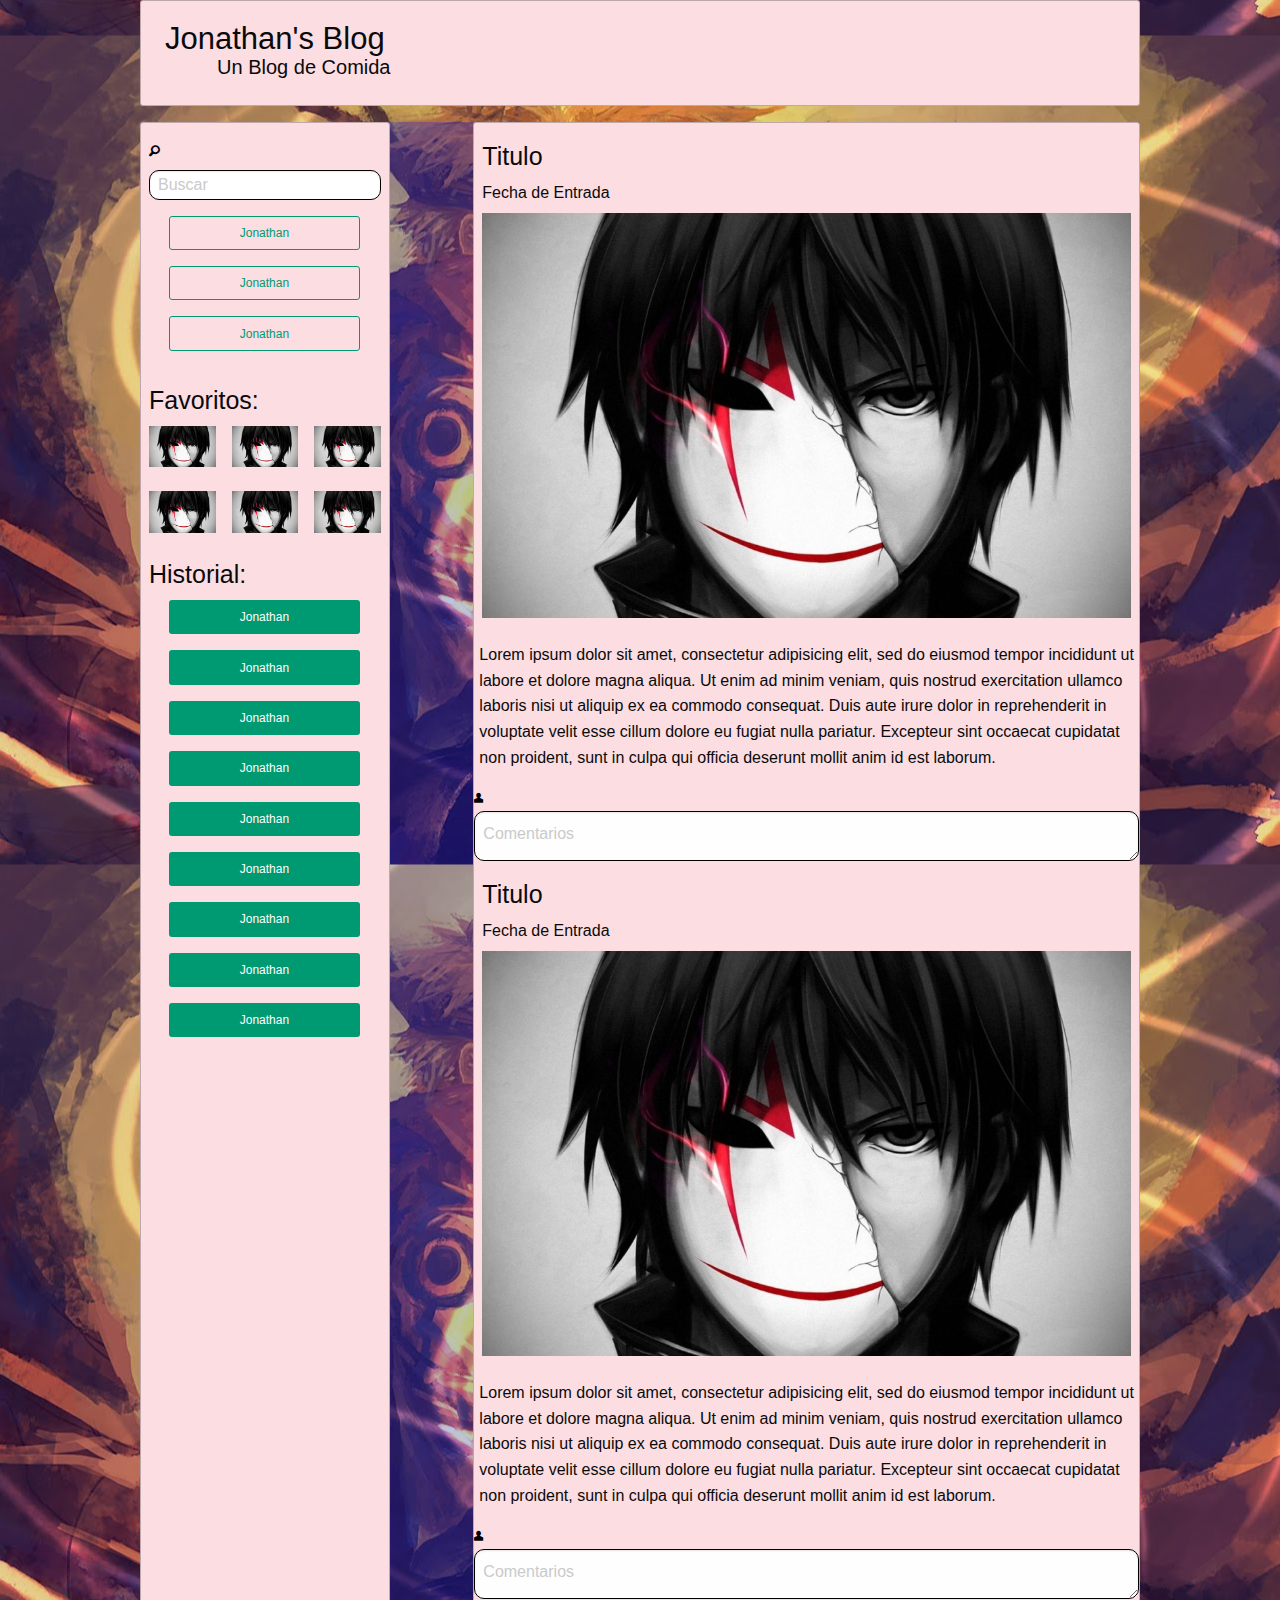
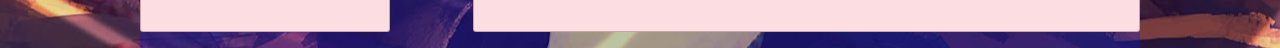
==== Segunda Pag/index.html @ b01bcc91 "Arreglos de Primera y Comienzo de segunda" ====
<!DOCTYPE html>
<html>
  <head>
    <meta charset="utf-8">
    <title>Blog de Gastronomia</title>
    <link rel="stylesheet" href="css/foundation.min.css" media="screen" charset="utf-8">
    <link rel="stylesheet" href="foundation-icons/foundation-icons.css" media="screen" charset="utf-8">
    <link rel="stylesheet" href="css/home.css" media="screen" charset="utf-8">
  </head>
  <body class="body-pag2">

    <div class="row f1 callout primary">
        <div class="column large-3 medium-12 small-12 nombre">
          <h3>Jonathan's Blog</h3>
          <h5>Un Blog de Comida</h5>
        </div>
        <div class="column large-8 hide-for-small-medium large-offset-1"></div>
    </div>    <!-- c ROW -->
<!-- Header -->
<!-- Contenido principal -->
    <div class="row principal cont f1">
<!-- Barra Izquierda -->
      <div class="column medium-3 large-3 principal callout primary hide-for-small-only">
<!-- Buscar -->
        <div class="row 2">
          <div class="column small-12 busqueda">
              <form>
                 <label for="text">
                   <a href="#"><i class="fi-magnifying-glass"></i></a>
                   <input type="search" placeholder="Buscar" class="buscar ">
                 </label>
              </form>
          </div> <!-- c COLUMN SMALL-12 BUSQUEDA -->
        </div> <!-- c ROW 2 -->
<!-- 1ra lista de botones -->
        <div class="row">
          <div class="column small-12">
            <ul>
              <li><a href="#" class="hollow success small button">Jonathan</a></li>
              <li><a href="#" class="hollow success small button">Jonathan</a></li>
              <li><a href="#" class="hollow success small button">Jonathan</a></li>
            </ul>
          </div>
        </div>
<!-- Imagenes Favotirtos -->
            <div class="row ">
              <div class="column small-12 ">
                <h4>Favoritos:</h4>
              </div>
            </div>
<!-- img -->
            <div class="row image ">
              <div class="column small-12">
                <div class="row">
                  <div class="column small-4">
                    <img src="img/anime 1.jpg" alt="">
                  </div>
                  <div class="column small-4">
                    <img src="img/anime 1.jpg" alt="">
                  </div>
                  <div class="column small-4">
                    <img src="img/anime 1.jpg" alt="">
                  </div>
                </div><br>
<!-- img 2 -->
                <div class="row">
                  <div class="column small-4">
                    <img src="img/anime 1.jpg" alt="">
                  </div>
                  <div class="column small-4">
                    <img src="img/anime 1.jpg" alt="">
                  </div>
                  <div class="column small-4">
                    <img src="img/anime 1.jpg" alt="">
                  </div>
                </div>


              </div>
            </div><br><!-- c ROW IMAGE -->
<!-- Historial -->
            <div class="row historia">
              <div class="column small-12">
                <h4>Historial:</h4>
              </div>
            </div>
<!-- 2da lista de botones -->
            <div class="row">
              <div class="column small-12">
                <ul class="historial">
                  <li><a href="#" class="success small button">Jonathan</a></li>
                  <li><a href="#" class="success small button">Jonathan</a></li>
                  <li><a href="#" class="success small  button">Jonathan</a></li>
                  <li><a href="#" class="success small button">Jonathan</a></li>
                  <li><a href="#" class="success small button">Jonathan</a></li>
                  <li><a href="#" class="success small button">Jonathan</a></li>
                  <li><a href="#" class="success small button">Jonathan</a></li>
                  <li><a href="#" class="success small button">Jonathan</a></li>
                  <li><a href="#" class="success small button">Jonathan</a></li>
                </ul>
              </div>
            </div>
      </div><!-- c COLUMN SMALL-3 PRINCIPAL -->



<!--Barra Derecha -->
      <div class="column small-12 medium-8 large-8 large-offset-1 callout primary">
          <h4>Titulo</h4>
          <h6>Fecha de Entrada</h6>
          <div class="row noticia 1">
            <div class="column small-12">
              <img src="img/anime 1.jpg" alt="">
            </div>
          </div><br>
          <div class="row">
            <p>Lorem ipsum dolor sit amet, consectetur adipisicing elit, sed do eiusmod tempor incididunt ut labore et dolore magna aliqua. Ut enim ad minim veniam, quis nostrud exercitation ullamco laboris nisi ut aliquip ex ea commodo consequat. Duis aute irure dolor in reprehenderit in voluptate velit esse cillum dolore eu fugiat nulla pariatur. Excepteur sint occaecat cupidatat non proident, sunt in culpa qui officia deserunt mollit anim id est laborum.</p>
          </div>
          <div class="row comentario">
            <form >
              <label for="text">
                  <a href="#"><i class="fi-torso"></i></a>
                  <textarea name="name" rows="1" cols="70" placeholder="Comentarios"></textarea>
              </label>
            </form>
          </div>

          <h4>Titulo</h4>
          <h6>Fecha de Entrada</h6>
          <div class="row noticia 1">
            <div class="column small-12">
              <img src="img/anime 1.jpg" alt="">
            </div>
          </div><br>
          <div class="row">
            <p>Lorem ipsum dolor sit amet, consectetur adipisicing elit, sed do eiusmod tempor incididunt ut labore et dolore magna aliqua. Ut enim ad minim veniam, quis nostrud exercitation ullamco laboris nisi ut aliquip ex ea commodo consequat. Duis aute irure dolor in reprehenderit in voluptate velit esse cillum dolore eu fugiat nulla pariatur. Excepteur sint occaecat cupidatat non proident, sunt in culpa qui officia deserunt mollit anim id est laborum.</p>
          </div>
          <div class="row comentario">
            <form >
              <label for="text">
                  <a href="#"><i class="fi-torso"></i></a>
                  <textarea name="name" rows="1" cols="70" placeholder="Comentarios"></textarea>
              </label>
            </form>
          </div>





      </div><!-- c COLUMN SAMALL-8 SMALL-OFFSET-1 -->


    </div><!-- c ROW PRINCIPAL CONT -->














    <script src="js/jquery.js"></script>
    <script src="js/what-input.js"></script>
    <script src="js/foundation.min.js" charset="utf-8"></script>
    <script src="js/home.js" charset="utf-8"></script>
    </div>
  </body>
</html>
---- Segunda Pag/css/home.css ----
body{
  background: url(../img/anime.jpg);
  background-repeat:n
  background-size: cover;
  background-position: center center;
  width: 100%;
  height: 100%
}
.f1{
  background-color: rgba(0, 25, 255, 0.25);
}
h5{
  text-align: right;
  margin-top: -15px;
}
.buscar{
  border: solid black 1px;
  border-radius: 10px;
  background-color: white;
  height: 30px;
  float: right;
  margin-top: 5px;
}
i{
  color: black;
}
ul{
  list-style: none;
}
li a{
  width: 90%;

}
.historia li a{
  width: 90%;
  height: 30px;
  text-align: left;
}
textarea{
  float: right;
  border-radius: 10px;
  border: 1px black solid;
}
p{
  margin-left: 5px;
}
@media (max-width: 1024px){
  .nombre h3{
    text-align: center;
    font-size: 30px;
  }

}
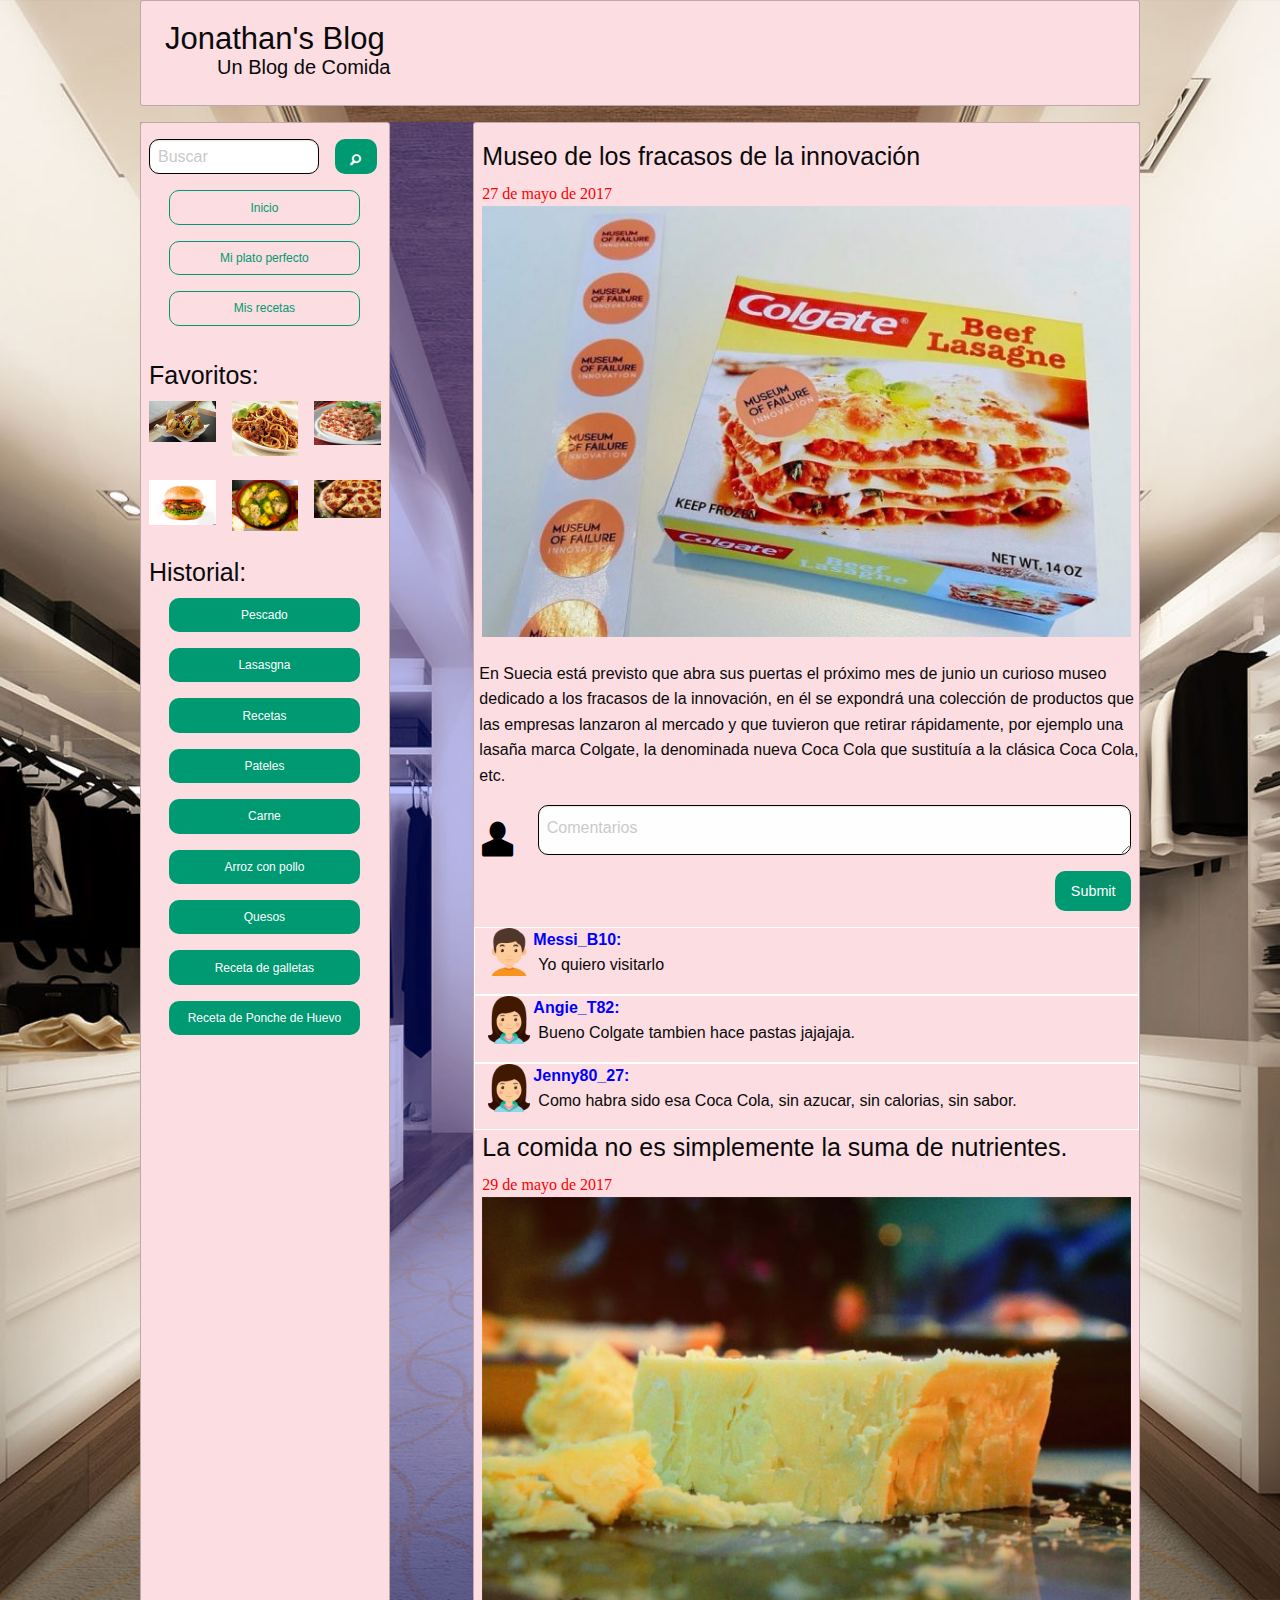
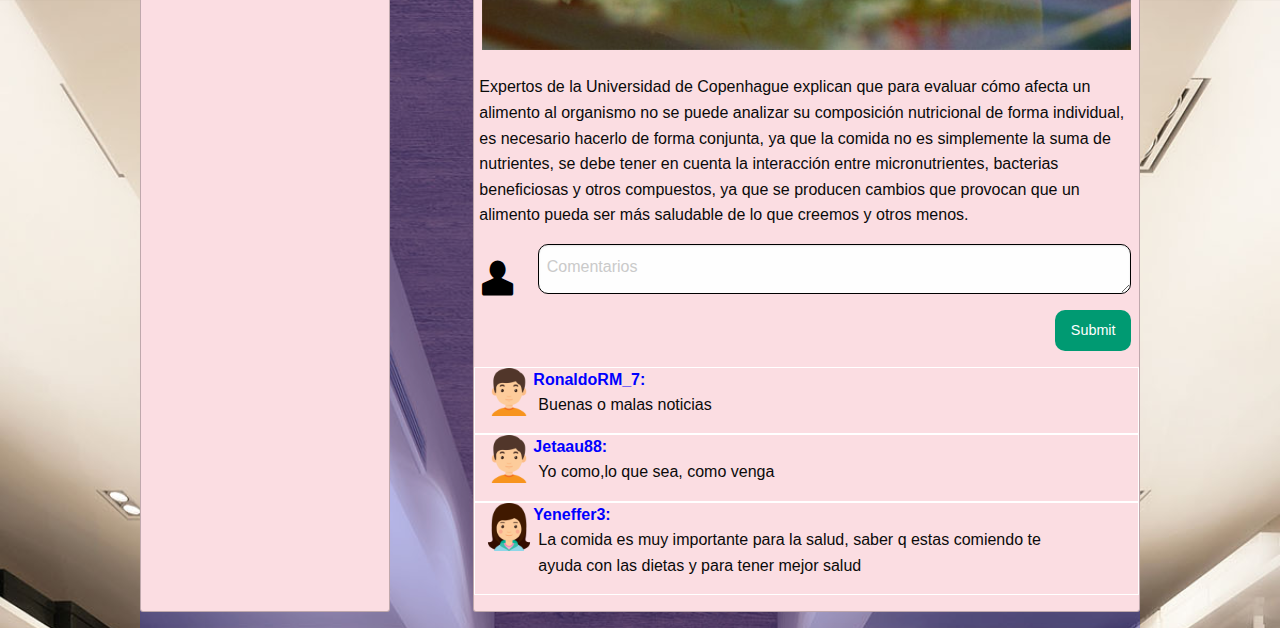
==== commit 9f379fcf: "Arreglo todo" ====
--- a/Segunda Pag/index.html
+++ b/Segunda Pag/index.html
@@ -5,9 +5,9 @@
     <title>Blog de Gastronomia</title>
     <link rel="stylesheet" href="css/foundation.min.css" media="screen" charset="utf-8">
     <link rel="stylesheet" href="foundation-icons/foundation-icons.css" media="screen" charset="utf-8">
-    <link rel="stylesheet" href="css/home.css" media="screen" charset="utf-8">
+    <link rel="stylesheet" href="css/estilos.css" media="screen" charset="utf-8">
   </head>
-  <body class="body-pag2">
+  <body class="gastronomia">
 
     <div class="row f1 callout primary">
         <div class="column large-3 medium-12 small-12 nombre">
@@ -23,22 +23,26 @@
       <div class="column medium-3 large-3 principal callout primary hide-for-small-only">
 <!-- Buscar -->
         <div class="row 2">
-          <div class="column small-12 busqueda">
+          <div class="column small-9 busqueda">
               <form>
                  <label for="text">
-                   <a href="#"><i class="fi-magnifying-glass"></i></a>
-                   <input type="search" placeholder="Buscar" class="buscar ">
+                   <input type="search" placeholder="Buscar" class="buscar">
                  </label>
               </form>
           </div> <!-- c COLUMN SMALL-12 BUSQUEDA -->
+          <div class="column small 3">
+            <a href="index.html"><button type="submit" class="success button postfix float-left" name="search_submit" value="Search">
+                  <i class="fi-magnifying-glass"></i>
+            </button></a>
+          </div>
         </div> <!-- c ROW 2 -->
 <!-- 1ra lista de botones -->
         <div class="row">
           <div class="column small-12">
             <ul>
-              <li><a href="#" class="hollow success small button">Jonathan</a></li>
-              <li><a href="#" class="hollow success small button">Jonathan</a></li>
-              <li><a href="#" class="hollow success small button">Jonathan</a></li>
+              <li><a href="#" class="hollow success small button">Inicio</a></li>
+              <li><a href="#" class="hollow success small button">Mi plato perfecto</a></li>
+              <li><a href="#" class="hollow success small button">Mis recetas</a></li>
             </ul>
           </div>
         </div>
@@ -50,28 +54,28 @@
             </div>
 <!-- img -->
             <div class="row image ">
-              <div class="column small-12">
+              <div class="column small-12 medium-12 large-12">
                 <div class="row">
                   <div class="column small-4">
-                    <img src="img/anime 1.jpg" alt="">
-                  </div>
-                  <div class="column small-4">
-                    <img src="img/anime 1.jpg" alt="">
-                  </div>
-                  <div class="column small-4">
-                    <img src="img/anime 1.jpg" alt="">
+                    <img src="img/helado.jpg" title="Helado"alt="">
+                  </div>
+                  <div class="column small-4">
+                    <img src="img/carnemolida.jpg" title="Sapgethi"alt="">
+                  </div>
+                  <div class="column small-4">
+                    <img src="img/lasagna.jpg" title="Lasagna"alt="">
                   </div>
                 </div><br>
 <!-- img 2 -->
                 <div class="row">
                   <div class="column small-4">
-                    <img src="img/anime 1.jpg" alt="">
-                  </div>
-                  <div class="column small-4">
-                    <img src="img/anime 1.jpg" alt="">
-                  </div>
-                  <div class="column small-4">
-                    <img src="img/anime 1.jpg" alt="">
+                    <img src="img/hamburger.jpg" title="Hamburguesa"alt="">
+                  </div>
+                  <div class="column small-4">
+                    <img src="img/sancocho.jpg" title="Sancocho Panameño"alt="">
+                  </div>
+                  <div class="column small-4">
+                    <img src="img/pizza.jpg" title="Pizza" alt="">
                   </div>
                 </div>
 
@@ -88,15 +92,15 @@
             <div class="row">
               <div class="column small-12">
                 <ul class="historial">
-                  <li><a href="#" class="success small button">Jonathan</a></li>
-                  <li><a href="#" class="success small button">Jonathan</a></li>
-                  <li><a href="#" class="success small  button">Jonathan</a></li>
-                  <li><a href="#" class="success small button">Jonathan</a></li>
-                  <li><a href="#" class="success small button">Jonathan</a></li>
-                  <li><a href="#" class="success small button">Jonathan</a></li>
-                  <li><a href="#" class="success small button">Jonathan</a></li>
-                  <li><a href="#" class="success small button">Jonathan</a></li>
-                  <li><a href="#" class="success small button">Jonathan</a></li>
+                  <li><a href="#" class="success small button">Pescado</a></li>
+                  <li><a href="#" class="success small button">Lasasgna</a></li>
+                  <li><a href="#" class="success small button">Recetas</a></li>
+                  <li><a href="#" class="success small button">Pateles</a></li>
+                  <li><a href="#" class="success small button">Carne</a></li>
+                  <li><a href="#" class="success small button">Arroz con pollo</a></li>
+                  <li><a href="#" class="success small button">Quesos</a></li>
+                  <li><a href="#" class="success small button">Receta de galletas</a></li>
+                  <li><a href="#" class="success small button">Receta de Ponche de Huevo</a></li>
                 </ul>
               </div>
             </div>
@@ -106,43 +110,113 @@
 
 <!--Barra Derecha -->
       <div class="column small-12 medium-8 large-8 large-offset-1 callout primary">
-          <h4>Titulo</h4>
-          <h6>Fecha de Entrada</h6>
+          <h4>Museo de los fracasos de la innovación</h4>
+          <span class="fecha">27 de mayo de 2017</span>
           <div class="row noticia 1">
             <div class="column small-12">
-              <img src="img/anime 1.jpg" alt="">
+              <img src="img/noti1.jpg" alt="">
             </div>
           </div><br>
           <div class="row">
-            <p>Lorem ipsum dolor sit amet, consectetur adipisicing elit, sed do eiusmod tempor incididunt ut labore et dolore magna aliqua. Ut enim ad minim veniam, quis nostrud exercitation ullamco laboris nisi ut aliquip ex ea commodo consequat. Duis aute irure dolor in reprehenderit in voluptate velit esse cillum dolore eu fugiat nulla pariatur. Excepteur sint occaecat cupidatat non proident, sunt in culpa qui officia deserunt mollit anim id est laborum.</p>
-          </div>
-          <div class="row comentario">
-            <form >
-              <label for="text">
-                  <a href="#"><i class="fi-torso"></i></a>
-                  <textarea name="name" rows="1" cols="70" placeholder="Comentarios"></textarea>
-              </label>
-            </form>
-          </div>
-
-          <h4>Titulo</h4>
-          <h6>Fecha de Entrada</h6>
+            <p>En Suecia está previsto que abra sus puertas el próximo mes de junio un curioso museo dedicado a los fracasos de la innovación, en él se expondrá una colección de productos que las empresas lanzaron al mercado y que tuvieron que retirar rápidamente, por ejemplo una lasaña marca Colgate, la denominada nueva Coca Cola que sustituía a la clásica Coca Cola, etc.</p>
+          </div>
+
+          <div class="row comentar">
+            <div class="columns small-1">
+              <a href="#"><i class="fi-torso"></i></a>
+            </div>
+            <div class="columns small-11">
+              <form >
+                <label for="text">
+                    <textarea name="name" rows="1" cols="70" placeholder="Comentarios"></textarea>
+                </label>
+                    <input type="submit" class="button float-right success "/>
+              </form>
+            </div>
+          </div><!-- c ROW COMENTAR -->
+
+            <div class="row comentario f4">
+              <div class="small 1 f3">
+                <img src="img/hombre.png" alt="">
+              </div>
+              <div class="small-10 f2">
+                <span><b>Messi_B10:</b></span>
+                <p>Yo quiero visitarlo</p>
+              </div>
+            </div>
+            <div class="row comentario f4">
+              <div class="small 1 f3">
+                <img src="img/mujer.png" alt="">
+              </div>
+              <div class="small-10 f2">
+                <span><b>Angie_T82:</b></span>
+                <p>Bueno Colgate tambien hace pastas jajajaja.</p>
+              </div>
+            </div>
+            <div class="row comentario f4">
+              <div class="small 1 f3">
+                <img src="img/mujer.png" alt="">
+              </div>
+              <div class="small-10 f2">
+                <span><b>Jenny80_27:</b></span>
+                <p>Como habra sido esa Coca Cola, sin azucar, sin calorias, sin sabor.</p>
+              </div>
+            </div>
+
+
+          <h4>La comida no es simplemente la suma de nutrientes.</h4>
+          <span class="fecha">29 de mayo de 2017</span>
           <div class="row noticia 1">
             <div class="column small-12">
-              <img src="img/anime 1.jpg" alt="">
+              <img src="img/noti2.jpg" alt="">
             </div>
           </div><br>
           <div class="row">
-            <p>Lorem ipsum dolor sit amet, consectetur adipisicing elit, sed do eiusmod tempor incididunt ut labore et dolore magna aliqua. Ut enim ad minim veniam, quis nostrud exercitation ullamco laboris nisi ut aliquip ex ea commodo consequat. Duis aute irure dolor in reprehenderit in voluptate velit esse cillum dolore eu fugiat nulla pariatur. Excepteur sint occaecat cupidatat non proident, sunt in culpa qui officia deserunt mollit anim id est laborum.</p>
-          </div>
-          <div class="row comentario">
-            <form >
-              <label for="text">
-                  <a href="#"><i class="fi-torso"></i></a>
-                  <textarea name="name" rows="1" cols="70" placeholder="Comentarios"></textarea>
-              </label>
-            </form>
-          </div>
+            <p>Expertos de la Universidad de Copenhague explican que para evaluar cómo afecta un alimento al organismo no se puede analizar su composición nutricional de forma individual, es necesario hacerlo de forma conjunta, ya que la comida no es simplemente la suma de nutrientes, se debe tener en cuenta la interacción entre micronutrientes, bacterias beneficiosas y otros compuestos, ya que se producen cambios que provocan que un alimento pueda ser más saludable de lo que creemos y otros menos.</p>
+          </div>
+          <div class="row comentar">
+            <div class="columns small-1">
+              <a href="#"><i class="fi-torso medium"></i></a>
+            </div>
+            <div class="columns small-11">
+              <form >
+                <label for="text">
+
+                    <textarea name="name" rows="1" cols="70" placeholder="Comentarios"></textarea>
+                </label>
+                    <input type="submit" class="button float-right success "/>
+              </form>
+            </div>
+          </div><!-- c ROW COMENTAR -->
+
+          <div class="row comentario f4">
+            <div class="small 1 f3">
+              <img src="img/hombre.png" alt="">
+            </div>
+            <div class="small-10 f2">
+              <span><b>RonaldoRM_7:</b></span>
+              <p>Buenas o malas noticias</p>
+            </div>
+          </div>
+          <div class="row comentario f4">
+            <div class="small 1 f3">
+              <img src="img/hombre.png" alt="">
+            </div>
+            <div class="small-10 f2">
+              <span><b>Jetaau88:</b></span>
+              <p>Yo como,lo que sea, como venga</p>
+            </div>
+          </div>
+          <div class="row comentario f4">
+            <div class="small 1 f3">
+              <img src="img/mujer.png" alt="">
+            </div>
+            <div class="small-10 f2">
+              <span><b>Yeneffer3:</b></span>
+              <p>La comida es muy importante para la salud, saber q estas comiendo te ayuda con las dietas y para tener mejor salud</p>
+            </div>
+          </div>
+
 
 
 
@@ -170,6 +244,5 @@
     <script src="js/what-input.js"></script>
     <script src="js/foundation.min.js" charset="utf-8"></script>
     <script src="js/home.js" charset="utf-8"></script>
-    </div>
   </body>
 </html>
--- a/Segunda Pag/css/estilos.css
+++ b/Segunda Pag/css/estilos.css
@@ -0,0 +1,75 @@
+.gastronomia{
+  background: url(../img/fondo.jpg);
+  background-size: cover;
+  width: auto;
+  height: auto;
+}
+.f1{
+  background-color: rgba(0, 25, 255, 0.25);
+}
+h5{
+  text-align: right;
+  margin-top: -15px;
+}
+.buscar{
+  border: solid black 1px;
+  border-radius: 10px;
+  background-color: white;
+  height: 35px;
+  float: right;
+
+}
+.button{
+  border-radius: 10px;
+}
+button{
+  height: 35px;
+
+}
+button i{
+  color: white;
+}
+ul{
+  list-style: none;
+}
+li a{
+  width: 90%;
+
+}
+.historia li a{
+  width: 90%;
+  height: 30px;
+  text-align: left;
+}
+.fecha{
+  color: red;
+  font-family: cursive;
+}
+textarea{
+  border-radius: 10px;
+  border: 1px black solid;
+}
+.comentar i{
+  font-size: 3rem;
+  color: black;
+}
+p{
+  margin-left: 5px;
+}
+.comentario{
+  min-height: 4rem;
+  border: solid white 1px;
+}
+.comentario img{
+  height: 3rem;
+  margin-left: 10px;
+}
+span{
+  color: blue;
+}
+
+@media (max-width: 1024px){
+  .nombre h3{
+    text-align: center;
+    font-size: 30px;
+  }
